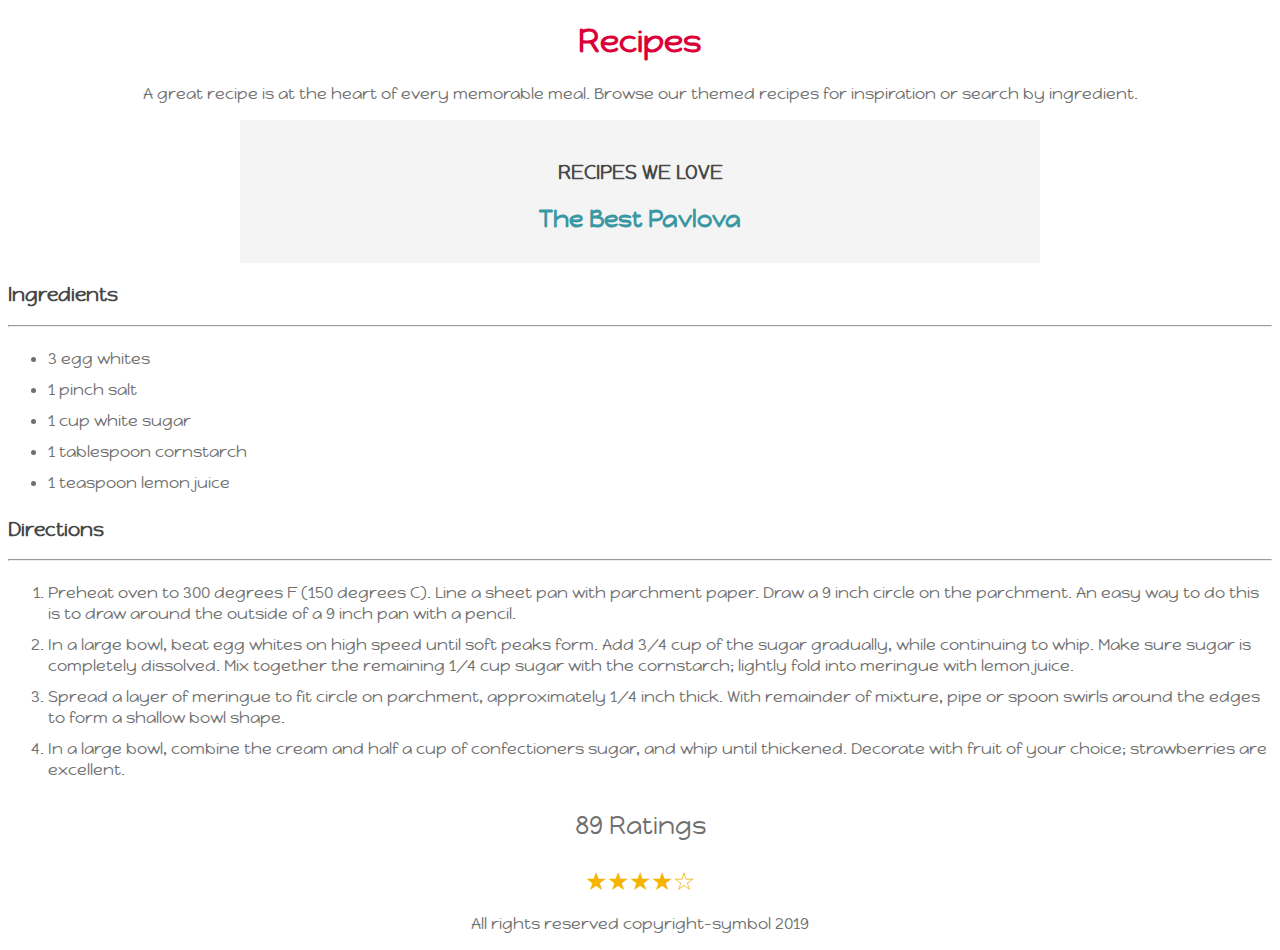
==== basicexercise1.html @ 00a15695 "basicExdone" ====
<!DOCTYPE html>
<html>
	<head>
		<title>Recipes</title>
		<link rel="stylesheet" type="text/css" href="style.css">
		<link href="https://fonts.googleapis.com/css2?family=Happy+Monkey&display=swap" rel="stylesheet">	
	</head>
	<body>
		
		<header>
			<h1>Recipes</h1>
			<p>A great recipe is at the heart of every memorable meal. Browse our themed recipes for inspiration or search by ingredient.</p>
		</header>
		<section>
			<div class="container">
			
			<div class="hero">
				<img src="http://www.sbs.com.au/food/sites/sbs.com.au.food/files/styles/full/public/curd-and-treacle.jpg" alt="">
				<h3>RECIPES WE LOVE</h3>
				<h2>The Best Pavlova</h2>
			</div>
			</div>
			
		</section>

		<div class="content">
			<h3>Ingredients</h3>
			<hr>
			<ul>
				<li>3 egg whites</li>
				<li>1 pinch salt</li>
				<li>1 cup white sugar</li>
				<li>1 tablespoon cornstarch</li>
				<li>1 teaspoon lemon juice</li>
			</ul>
			<h3>Directions</h3>
			<hr>
			<ol>
				<li>Preheat oven to 300 degrees F (150 degrees C). Line a sheet pan with parchment paper. Draw a 9 inch circle on the parchment. An easy way to do this is to draw around the outside of a 9 inch pan with a pencil.</li>
				<li>In a large bowl, beat egg whites on high speed until soft peaks form. Add 3/4 cup of the sugar gradually, while continuing to whip. Make sure sugar is completely dissolved. Mix together the remaining 1/4 cup sugar with the cornstarch; lightly fold into meringue with lemon juice.</li>
				<li>Spread a layer of meringue to fit circle on parchment, approximately 1/4 inch thick. With remainder of mixture, pipe or spoon swirls around the edges to form a shallow bowl shape.</li>
				<li>In a large bowl, combine the cream and half a cup of confectioners sugar, and whip until thickened. Decorate with fruit of your choice; strawberries are excellent.</li>	
			</ol>

			<div class="rating">
				<p>89 Ratings</p>
				<span>&#9733;&#9733;&#9733;&#9733;&#9734;</span>
			</div>

		</div>
		<footer>
			<p>All rights reserved copyright-symbol 2019</p>
		</footer>
		
	</body>
</html>
---- style.css ----
body {
	font-family: "Happy Monkey"
}
header {
	text-align: center;
}
.container {
	width: 800px;
	position: relative;
	margin: 0 auto;
	
	text-shadow: gray;
	
	text-align: center;
}
img {
	background-color: blue;
} 
.content {
 
}

p, li {
	color: #707070;
}

li {
	padding: 5px 0;
		
}
h1 {
	color: #DB0038;
}
h2 {
	color: #3998A3;
}
h3 {
	color: #474747;
}

.hero {
	background-color: #f4f4f4;
	text-align: center;
	padding-bottom: 10px;
}
.rating {
	color: #F4B400;
	font-size: 25px;
	text-align: center;
}
footer {
	text-align: center;
}
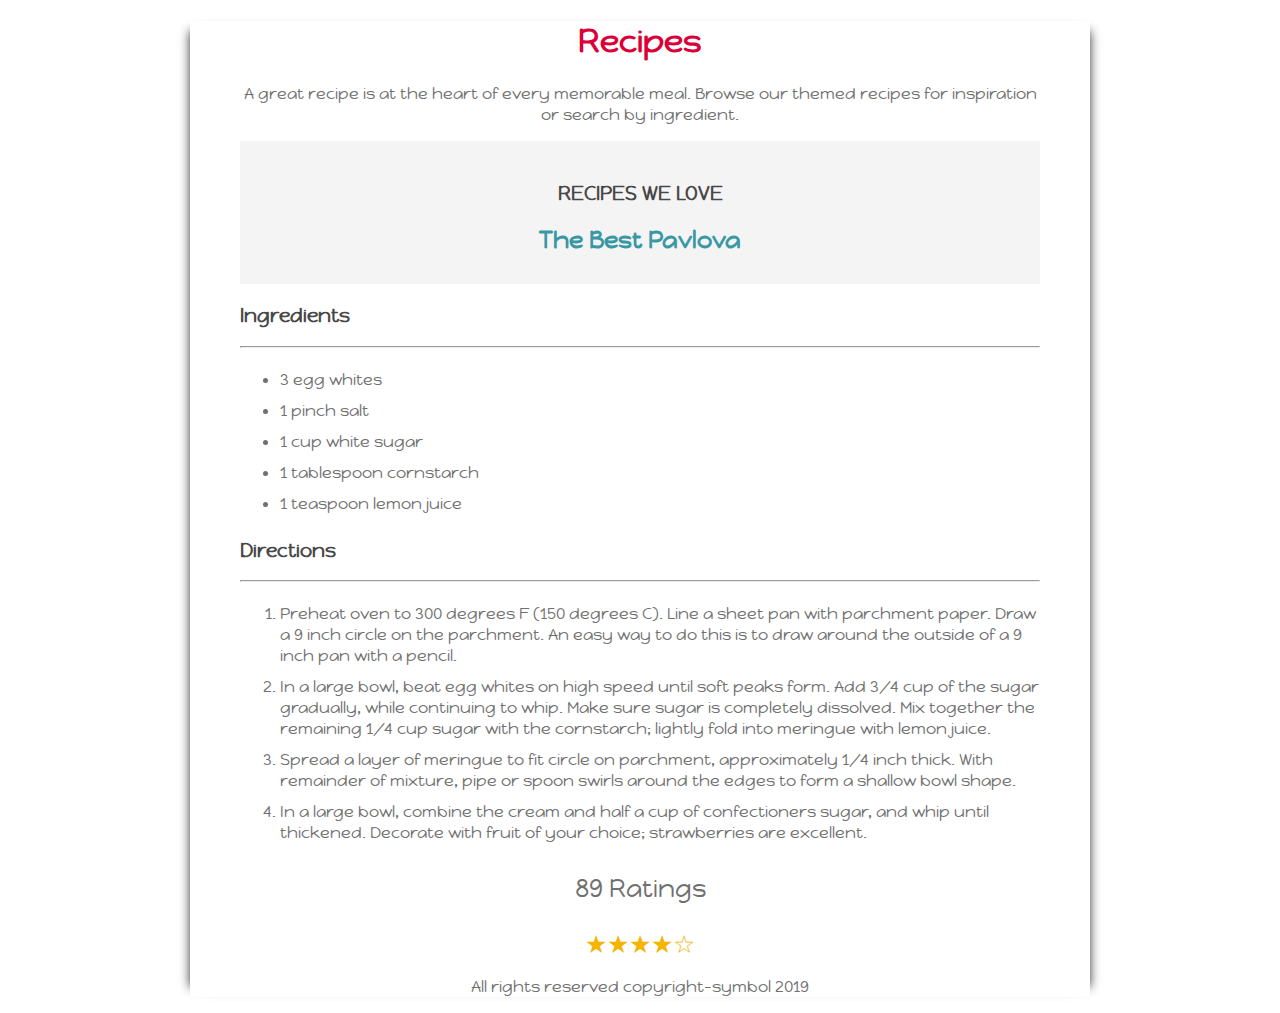
==== commit 8ff0b403: "added shadow" ====
--- a/basicexercise1.html
+++ b/basicexercise1.html
@@ -6,20 +6,22 @@
 		<link href="https://fonts.googleapis.com/css2?family=Happy+Monkey&display=swap" rel="stylesheet">	
 	</head>
 	<body>
+
+		<div class="container">
 		
 		<header>
 			<h1>Recipes</h1>
 			<p>A great recipe is at the heart of every memorable meal. Browse our themed recipes for inspiration or search by ingredient.</p>
 		</header>
 		<section>
-			<div class="container">
+			
 			
 			<div class="hero">
 				<img src="http://www.sbs.com.au/food/sites/sbs.com.au.food/files/styles/full/public/curd-and-treacle.jpg" alt="">
 				<h3>RECIPES WE LOVE</h3>
 				<h2>The Best Pavlova</h2>
 			</div>
-			</div>
+			
 			
 		</section>
 
@@ -51,6 +53,6 @@
 		<footer>
 			<p>All rights reserved copyright-symbol 2019</p>
 		</footer>
-		
+		</div>
 	</body>
 </html>--- a/style.css
+++ b/style.css
@@ -8,10 +8,8 @@
 	width: 800px;
 	position: relative;
 	margin: 0 auto;
-	
-	text-shadow: gray;
-	
-	text-align: center;
+	padding:  0 50px;
+	box-shadow: -10px 0 10px -10px #333, 10px 0 10px -10px #333;
 }
 img {
 	background-color: blue;
